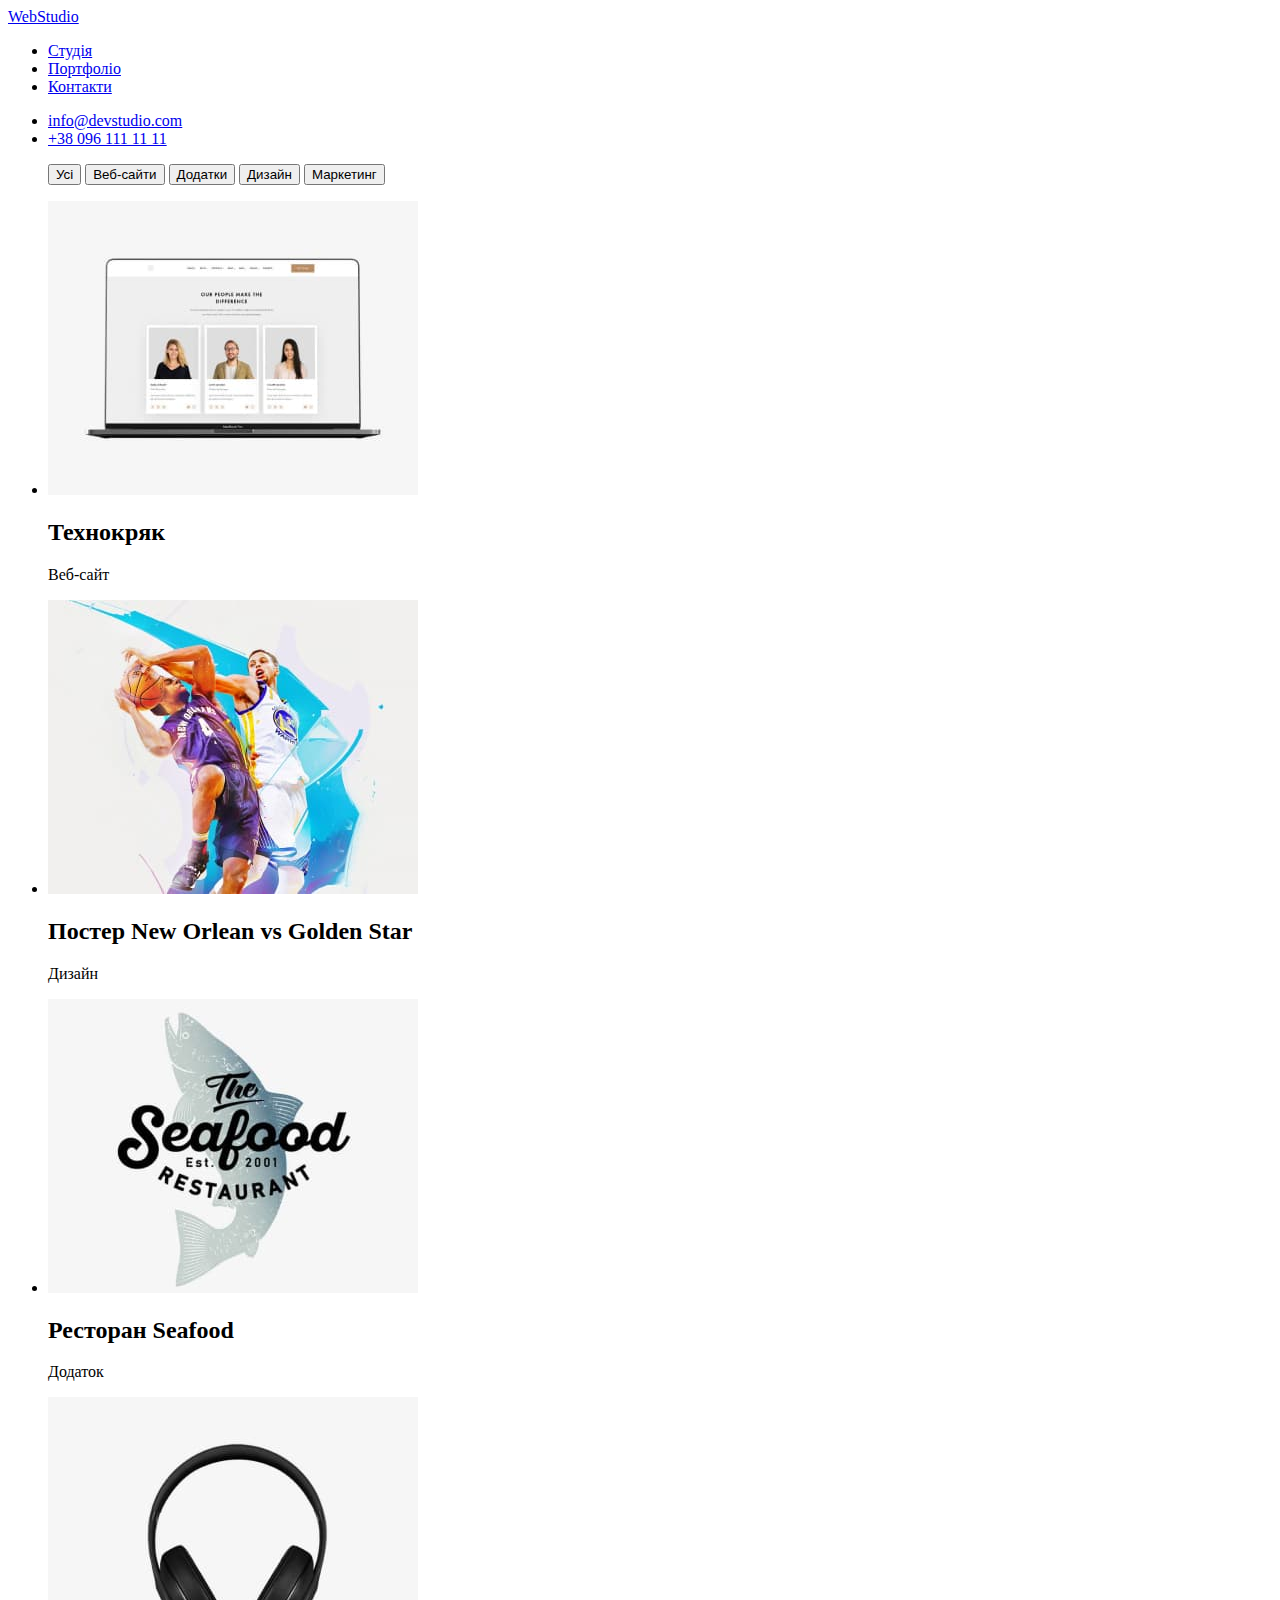
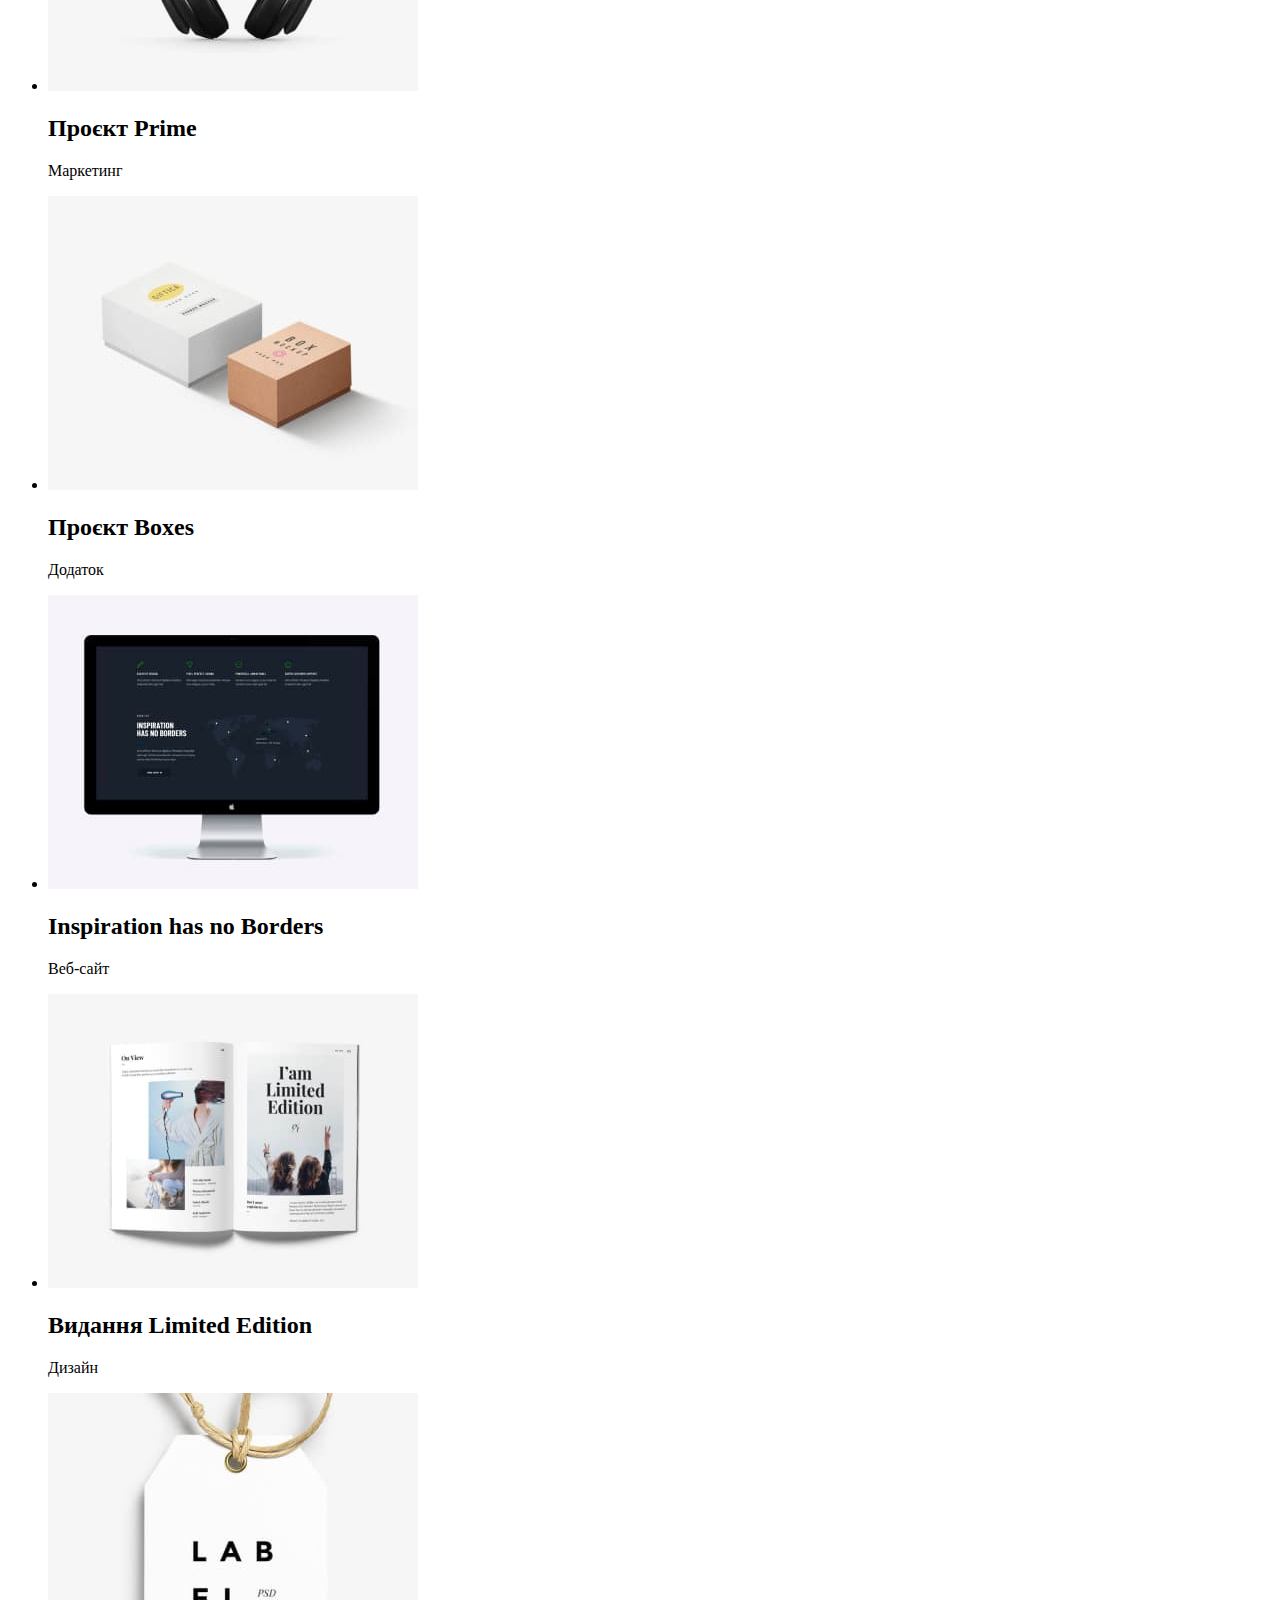
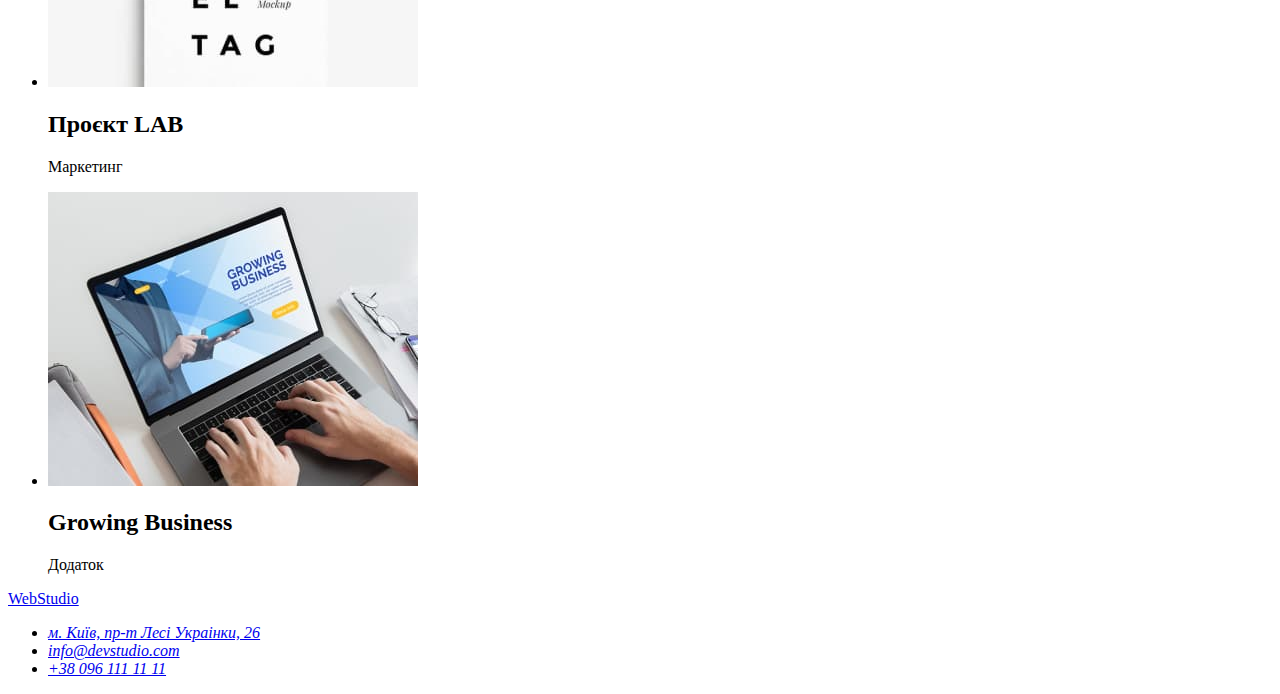
==== portfolio.html @ 35b51d45 "feat: add portfolio.html" ====
<!DOCTYPE html>
<html lang="UA">

<head>
    <meta charset="UTF-8" />
    <meta http-equiv="X-UA-Compatible" content="IE=edge" />
    <meta name="viewport" content="width=device-width, initial-scale=1.0" />
    <title>Портфоліо</title>
    <link rel="stylesheet" href="./.css/styles.css">
</head>

<body>
    <!-- Шапка сайту -->
    <header>
        <nav>
            <a href="./index.html">WebStudio</a>
            <ul>
                <li><a href="/">Студія</a></li>
                <li><a href="/">Портфоліо</a></li>
                <li><a href="/">Контакти</a></li>
            </ul>
        </nav>
        <ul>
            <li><a href="mailto:info@devstudio.com">info@devstudio.com</a></li>
            <li><a href="telto:+380961111111">+38 096 111 11 11</a></li>
        </ul>
    </header>

 <main>
 <ul>
    <button type="button">Усі</button>
    <button type="button">Веб-сайти</button>
    <button type="button">Додатки</button>
    <button type="button">Дизайн</button>
    <button type="button">Маркетинг</button>
 </ul>
<ul>
    <li><img src="./imges/technokryak.jpg" alt="">
        <h2>Технокряк</h2>
        <p>Веб-сайт</p>
    </li>
    <li><img src="./imges/neworlean.jpg" alt="">
        <h2>Постер New Orlean vs Golden Star</h2>
        <p>Дизайн</p>
    </li>
    <li><img src="./imges/seafood.jpg" alt="">
        <h2>Ресторан Seafood</h2>
        <p>Додаток</p>
    </li>
    <li><img src="./imges/prime.jpg" alt="">
        <h2>Проєкт Prime</h2>
        <p>Маркетинг</p>
    </li>
    <li><img src="./imges/boxes.jpg" alt="">
        <h2>Проєкт Boxes</h2>
        <p>Додаток</p>
    </li>
    <li><img src="./imges/inspiration.jpg" alt="">
        <h2>Inspiration has no Borders</h2>
        <p>Веб-сайт</p>
    </li>
    <li><img src="./imges/limitededition.jpg" alt="">
        <h2>Видання Limited Edition</h2>
        <p>Дизайн</p>
    </li>
    <li><img src="./imges/lab.jpg" alt="">
        <h2>Проєкт LAB</h2>
        <p>Маркетинг</p>
    </li>
    <li><img src="./imges/growingbusiness.jpg" alt="">
        <h2>Growing Business</h2>
        <p>Додаток</p>
    </li>
</ul>
</main>
    <footer>
        <a href="/">WebStudio</a>
        <address>
            <ul>
                <li><a href="https://goo.gl/maps/CPtrU1FHBa2aNyZL9" target="_blank" rel="noopener noreferrer nofollow">м.
                        Київ, пр-т Лесі Украінки, 26</a></li>
                <li><a href="mailto:info@devstudio.com">info@devstudio.com</a></li>
                <li><a href="telto:+380961111111">+38 096 111 11 11</a></li>
            </ul>
        </address>
    </footer>
</body>
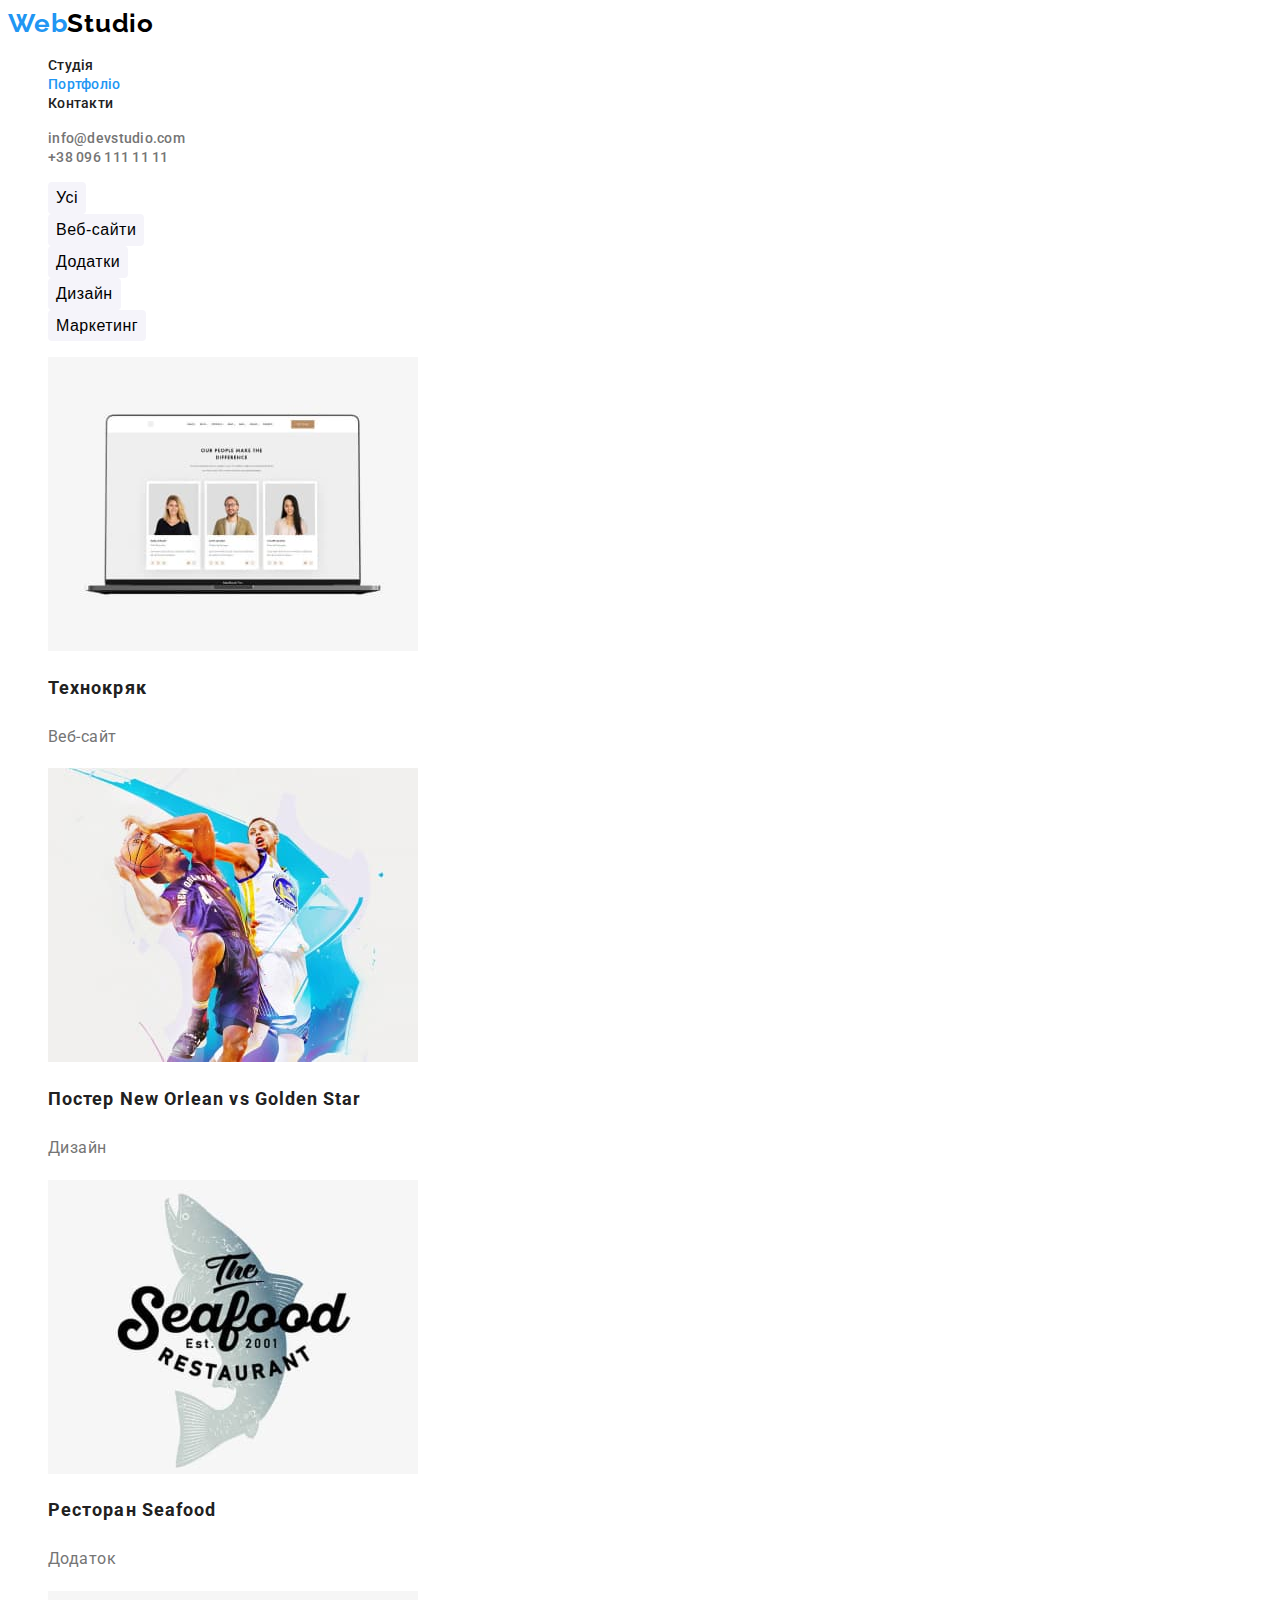
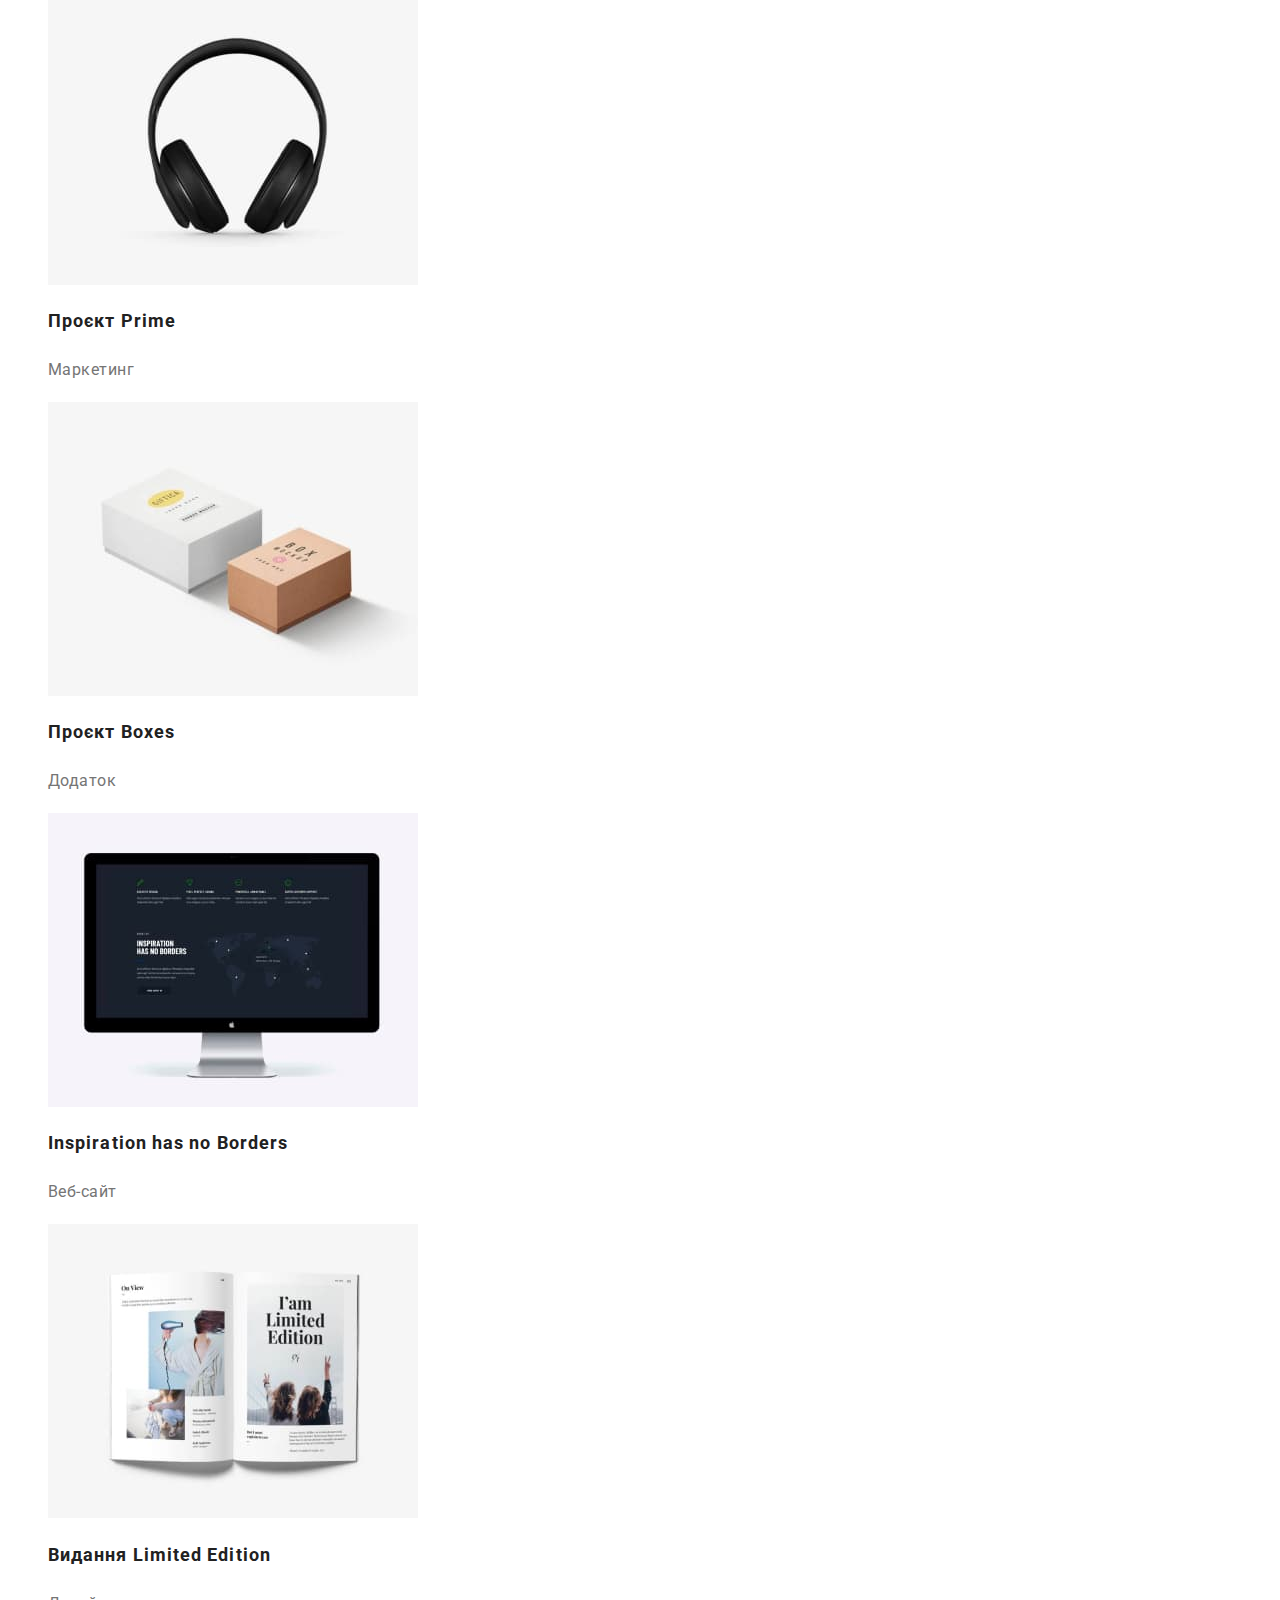
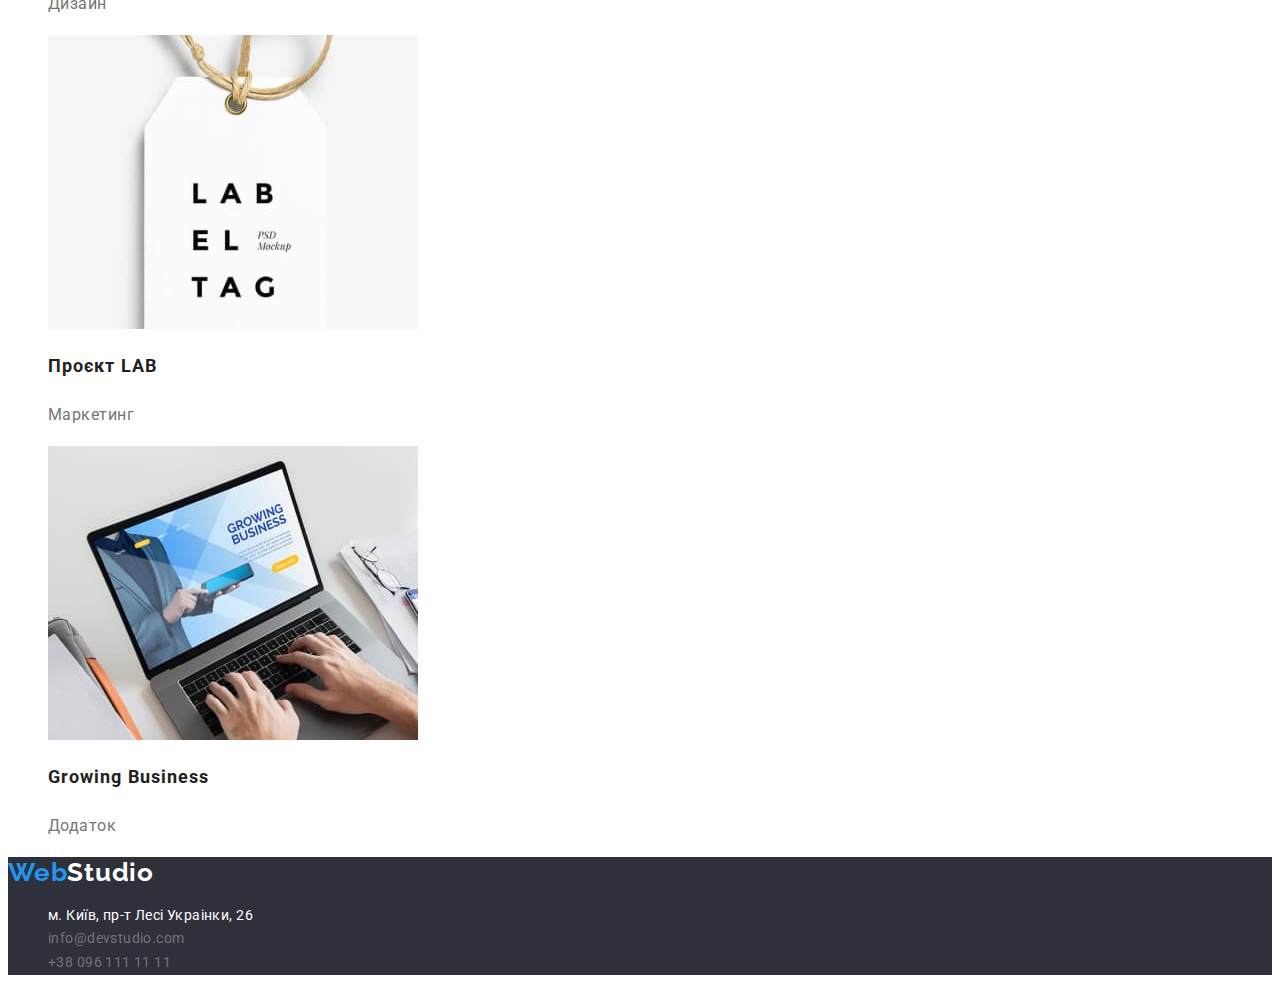
==== commit 9613379d: "feat: add styles.css" ====
--- a/portfolio.html
+++ b/portfolio.html
@@ -1,87 +1,97 @@
 <!DOCTYPE html>
-<html lang="UA">
+<html lang="UK">
 
 <head>
     <meta charset="UTF-8" />
     <meta http-equiv="X-UA-Compatible" content="IE=edge" />
     <meta name="viewport" content="width=device-width, initial-scale=1.0" />
-    <title>Портфоліо</title>
-    <link rel="stylesheet" href="./.css/styles.css">
+    <title>Wed Studio</title>
+    <link rel="preconnect" href="https://fonts.googleapis.com">
+    <link rel="preconnect" href="https://fonts.gstatic.com" crossorigin>
+    <link
+        href="https://fonts.googleapis.com/css2?family=Raleway:wght@700&family=Roboto:wght@400;500;700;900&display=swap"
+        rel="stylesheet">
+    <link rel="stylesheet" href="./css/styles.css" />
 </head>
 
 <body>
-    <!-- Шапка сайту -->
-    <header>
-        <nav>
-            <a href="./index.html">WebStudio</a>
-            <ul>
-                <li><a href="/">Студія</a></li>
-                <li><a href="/">Портфоліо</a></li>
-                <li><a href="/">Контакти</a></li>
-            </ul>
-        </nav>
-        <ul>
-            <li><a href="mailto:info@devstudio.com">info@devstudio.com</a></li>
-            <li><a href="telto:+380961111111">+38 096 111 11 11</a></li>
+
+<!-- Шапка сайту -->
+<header>
+    <nav class="nav-menu">
+        <a href="./index.html" class="logo-header"><span>Web</span>Studio</a>
+        <ul class="nav-list">
+            <li><a href="./index.html" class="studio">Студія</a></li>
+            <li><a href="./portfolio.html" class="portfolio current">Портфоліо</a></li>
+            <li><a href="/" class="contacts">Контакти</a></li>
         </ul>
-    </header>
+    </nav>
+    <ul class="header-address">
+        <li><a href="mailto:info@devstudio.com">info@devstudio.com</a></li>
+        <li><a href="telto:+380961111111">+38 096 111 11 11</a></li>
+    </ul>
+</header>
 
+<!-- Портфоліо -->
  <main>
- <ul>
-    <button type="button">Усі</button>
-    <button type="button">Веб-сайти</button>
-    <button type="button">Додатки</button>
-    <button type="button">Дизайн</button>
-    <button type="button">Маркетинг</button>
+ <ul class="portfolio-filter">
+    <li><button type="button">Усі</button></li>
+    <li><button type="button">Веб-сайти</button></li>
+    <li><button type="button">Додатки</button></li>
+    <li><button type="button">Дизайн</button></li>
+    <li><button type="button">Маркетинг</button></li>
  </ul>
-<ul>
-    <li><img src="./imges/technokryak.jpg" alt="">
+<ul class="portfolio-list">
+    <li><img src="./imges/technokryak.jpg" width="370" alt="Ноутбук з зображенням відкритої сторінки веб-сайту Технокряк">
         <h2>Технокряк</h2>
         <p>Веб-сайт</p>
     </li>
-    <li><img src="./imges/neworlean.jpg" alt="">
+    <li><img src="./imges/neworlean.jpg" width="370" alt="Постер New Orlean vs Golden Star">
         <h2>Постер New Orlean vs Golden Star</h2>
         <p>Дизайн</p>
     </li>
-    <li><img src="./imges/seafood.jpg" alt="">
+    <li><img src="./imges/seafood.jpg" width="370" alt="Емблема ресторану Seafood">
         <h2>Ресторан Seafood</h2>
         <p>Додаток</p>
     </li>
-    <li><img src="./imges/prime.jpg" alt="">
+    <li><img src="./imges/prime.jpg" width="370" alt="Накладні навушники">
         <h2>Проєкт Prime</h2>
         <p>Маркетинг</p>
     </li>
-    <li><img src="./imges/boxes.jpg" alt="">
+    <li><img src="./imges/boxes.jpg" width="370" alt="Зображення з двома коробками">
         <h2>Проєкт Boxes</h2>
         <p>Додаток</p>
     </li>
-    <li><img src="./imges/inspiration.jpg" alt="">
+    <li><img src="./imges/inspiration.jpg" width="370" alt="Монітор із зображенням відкритої сторінки веб-сайту Inspiration has no Borders">
         <h2>Inspiration has no Borders</h2>
         <p>Веб-сайт</p>
     </li>
-    <li><img src="./imges/limitededition.jpg" alt="">
+    <li><img src="./imges/limitededition.jpg" width="370" alt="Відкрита книга">
         <h2>Видання Limited Edition</h2>
         <p>Дизайн</p>
     </li>
-    <li><img src="./imges/lab.jpg" alt="">
+    <li><img src="./imges/lab.jpg" width="370" alt="Емблема LAB">
         <h2>Проєкт LAB</h2>
         <p>Маркетинг</p>
     </li>
-    <li><img src="./imges/growingbusiness.jpg" alt="">
+    <li><img src="./imges/growingbusiness.jpg" width="370" alt="Ноутбук з зображенням відкритого додатку Growing Business">
         <h2>Growing Business</h2>
         <p>Додаток</p>
     </li>
 </ul>
 </main>
-    <footer>
-        <a href="/">WebStudio</a>
-        <address>
-            <ul>
-                <li><a href="https://goo.gl/maps/CPtrU1FHBa2aNyZL9" target="_blank" rel="noopener noreferrer nofollow">м.
-                        Київ, пр-т Лесі Украінки, 26</a></li>
-                <li><a href="mailto:info@devstudio.com">info@devstudio.com</a></li>
-                <li><a href="telto:+380961111111">+38 096 111 11 11</a></li>
-            </ul>
-        </address>
-    </footer>
+
+<!-- Підвал -->
+<footer>
+    <a href="/" class="logo-footer"><span>Web</span>Studio</a>
+    <address class="footer-address">
+        <ul>
+            <li><a href="https://goo.gl/maps/CPtrU1FHBa2aNyZL9" target="_blank" rel="noopener noreferrer nofollow">м.
+                    Київ, пр-т Лесі Украінки, 26</a></li>
+            <li><a href="mailto:info@devstudio.com" class="mail">info@devstudio.com</a></li>
+            <li><a href="telto:+380961111111" class="tel">+38 096 111 11 11</a></li>
+        </ul>
+    </address>
+</footer>
+
 </body>--- a/css/styles.css
+++ b/css/styles.css
@@ -0,0 +1,258 @@
+:root {
+        --heading-color: rgba(33, 33, 33, 1);
+        --content-color: rgba(117, 117, 117, 1);
+        --dark-background: rgba(47, 48, 58, 1);
+        --light-background: rgba(245, 244, 250, 1);
+        --interactive-color: rgba(33, 150, 243, 1);
+}
+
+
+body {
+font-family: 'Roboto', sans-serif;
+color: var(--content-color);
+}
+
+li {
+list-style-type: none;
+}
+
+a {
+text-decoration: none;
+}
+
+/* Шапка */
+
+.logo-header {
+   color: rgba(0, 0, 0, 1);
+
+    font-family: 'Raleway';
+
+    font-weight: 700;
+    font-size: 26px;
+    line-height: 1.19;
+
+    letter-spacing: 0.03em;
+}
+
+.logo-header span {
+    color: var(--interactive-color);
+}
+
+.nav-list a{
+    color: var(--heading-color);
+ 
+    font-weight: 500;
+    font-size: 14px;
+    line-height: 1.14;
+
+    letter-spacing: 0.02em;
+}
+
+.nav-list a:hover,
+.nav-list a:focus,
+.header-address a:hover,
+.header-address a:focus,
+.nav-list .current {
+    color: var(--interactive-color);
+}
+
+.header-address a{
+    color: var(--content-color);
+
+    font-weight: 500;
+    font-size: 14px;
+    line-height: 1.14;
+
+    letter-spacing: 0.02em;
+}
+
+/* Герой */
+
+.hero {
+    background-color: var(--dark-background);
+}
+
+.hero-heading {
+    color: rgba(255, 255, 255, 1);
+
+    font-weight: 900;
+    font-size: 44px;
+    line-height: 1.36;
+    
+    text-align: center;
+    letter-spacing: 0.06em;
+    text-transform: uppercase;
+}
+
+.hero-btn {
+    color: rgba(255, 255, 255, 1);
+    background-color: var(--interactive-color);
+    box-shadow: 0px 4px 4px rgba(0, 0, 0, 0.15);
+    border-radius: 4px;
+
+    font-weight: 700;
+    font-size: 16px;
+    line-height: 1.88;
+    
+    display: flex;
+    align-items: center;
+    text-align: center;
+    letter-spacing: 0.06em;
+
+    cursor: pointer;
+}
+
+/* Особливості */
+
+.features h3 {
+    color: var(--heading-color);
+
+    font-weight: 700;
+    font-size: 14px;
+    line-height: 1.4;
+
+    letter-spacing: 0.03em;
+    text-transform: uppercase;
+}
+
+.features p {
+    font-size: 14px;
+    line-height: 1.71;
+  
+    letter-spacing: 0.03em;
+}
+
+/* Чим ми займаємось */
+
+.working h2 {
+    color: var(--heading-color);
+
+    font-size: 36px;
+    line-height: 1.17;
+
+    text-align: center;
+    letter-spacing: 0.03em;
+}
+
+/* Наша команда */
+
+.team {
+    background-color: var(--light-background);
+}
+
+.team h2 {
+    color: var(--heading-color);
+
+    font-size: 36px;
+    line-height: 1.17;
+
+    text-align: center;
+    letter-spacing: 0.03em;
+}
+
+.team h3 {
+    color: var(--heading-color);
+
+    font-weight: 500;
+    font-size: 16px;
+    line-height: 1.188;
+
+    text-align: center;
+    letter-spacing: 0.03em;
+}
+
+.team p {
+    font-size: 16px;
+    line-height: 1.188;
+
+    text-align: center;
+    letter-spacing: 0.03em;
+}
+
+/* Портфоліо */
+
+.portfolio-filter button {
+    background-color: var(--light-background);
+    border-radius: 4px;
+    border-color: transparent;
+
+    font-weight: 500;
+    font-size: 16px;
+    line-height: 1.62;
+    
+    text-align: center;
+    letter-spacing: 0.03em;
+
+    cursor: pointer;
+}
+
+.portfolio-filter button:hover,
+.portfolio-filter button:focus {
+    background-color: var(--interactive-color);
+}
+
+.portfolio-list h2 {
+    color: rgba(33, 33, 33, 1);
+
+    font-size: 18px;
+    line-height: 2;
+
+    letter-spacing: 0.06em;
+}
+
+.portfolio-list p {
+
+    font-size: 16px;
+    line-height: 1.88;
+    
+    letter-spacing: 0.03em;
+}
+
+/* Підвал */
+
+footer {
+    background-color: var(--dark-background);
+}
+
+.logo-footer {
+    color: rgba(255, 255, 255, 1);
+
+    font-family: 'Raleway';
+    font-weight: 700;
+    font-size: 26px;
+    line-height: 1.19;
+
+    letter-spacing: 0.03em;
+}
+
+.logo-footer span {
+    color: var(--interactive-color);
+}
+
+.footer-address [href*="https"]  {
+    color: rgba(255, 255, 255, 1);
+
+    font-style: normal;
+    font-size: 14px;
+    line-height: 1.71;
+
+    letter-spacing: 0.03em;
+}
+
+.footer-address [href*="mailto"],
+.footer-address [href*="telto"] {
+    color: var(--content-color);
+
+    font-style: normal;
+    font-size: 14px;
+    line-height: 1.71;
+
+    letter-spacing: 0.03em;
+}
+
+.footer-address [href*="mailto"]:hover,
+.footer-address [href*="mailto"]:focus,
+.footer-address [href*="telto"]:hover,
+.footer-address [href*="telto"]:focus {
+    color: var(--interactive-color);
+}
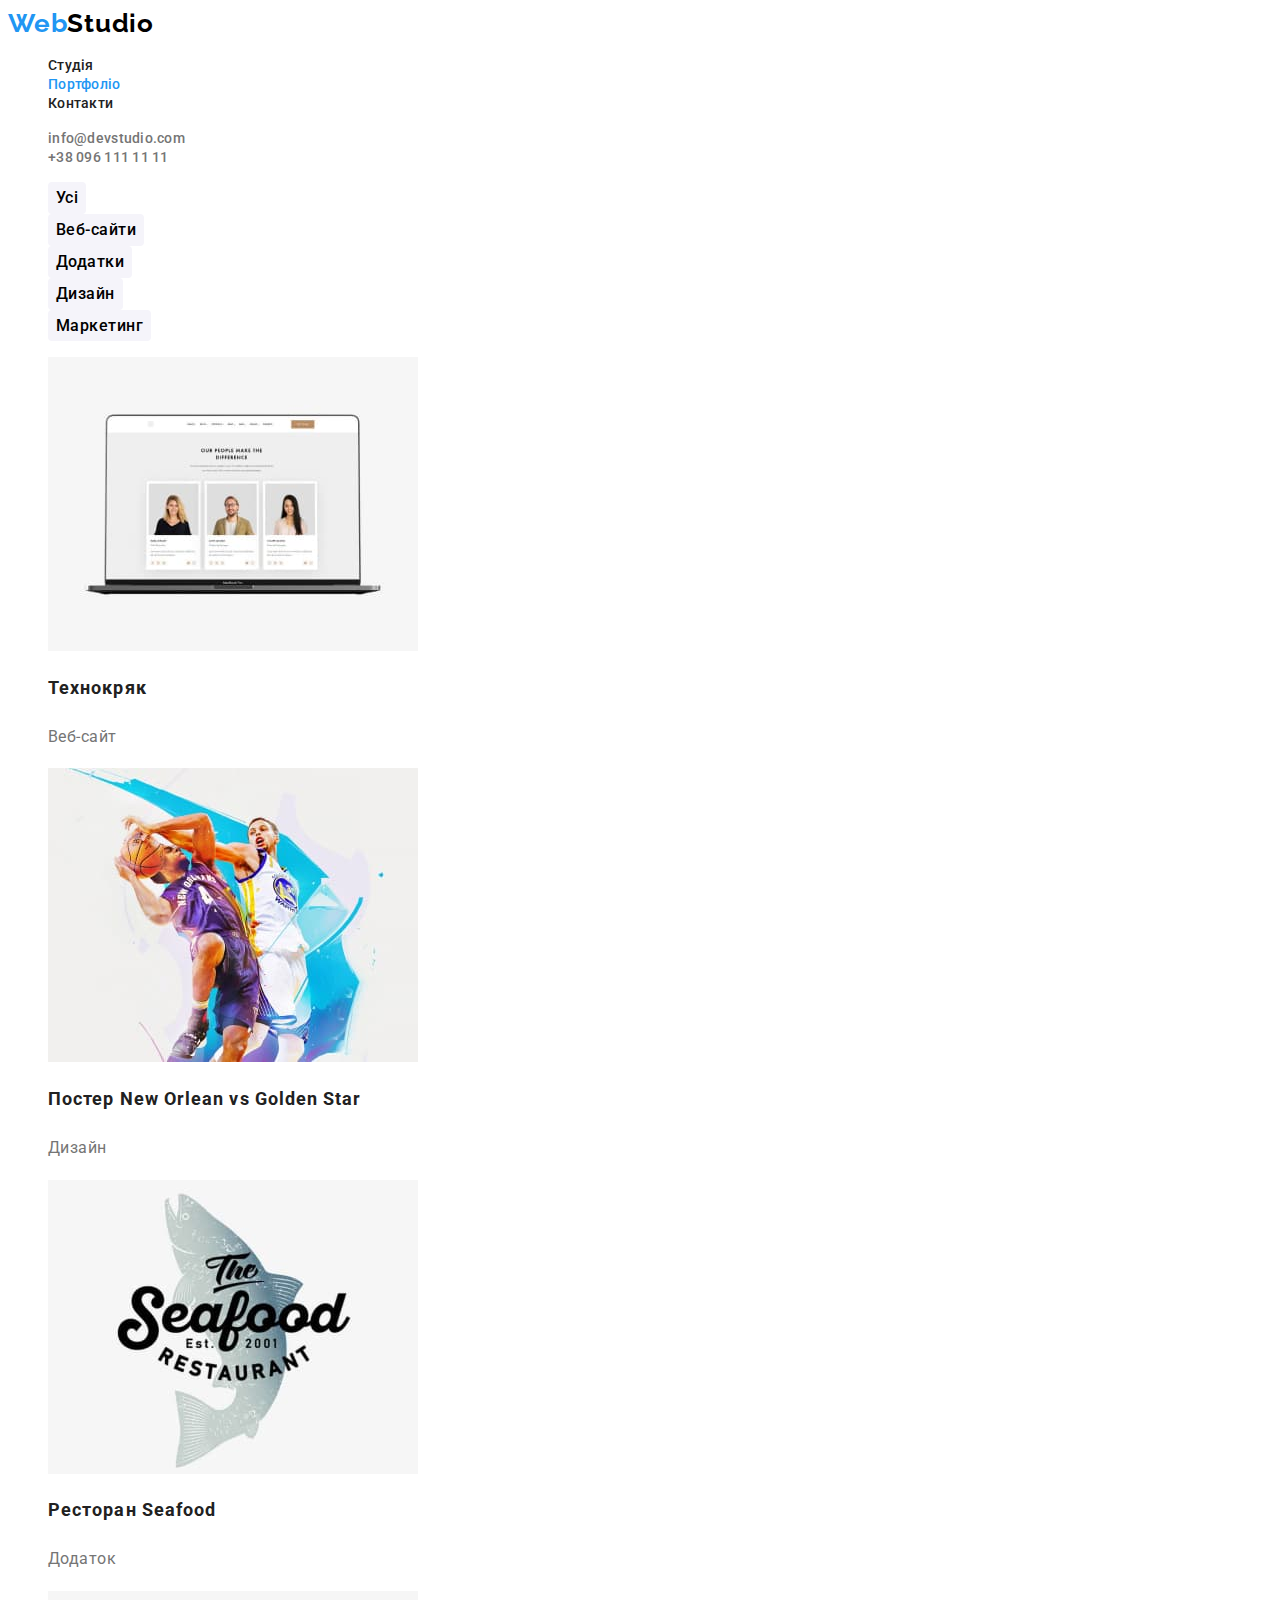
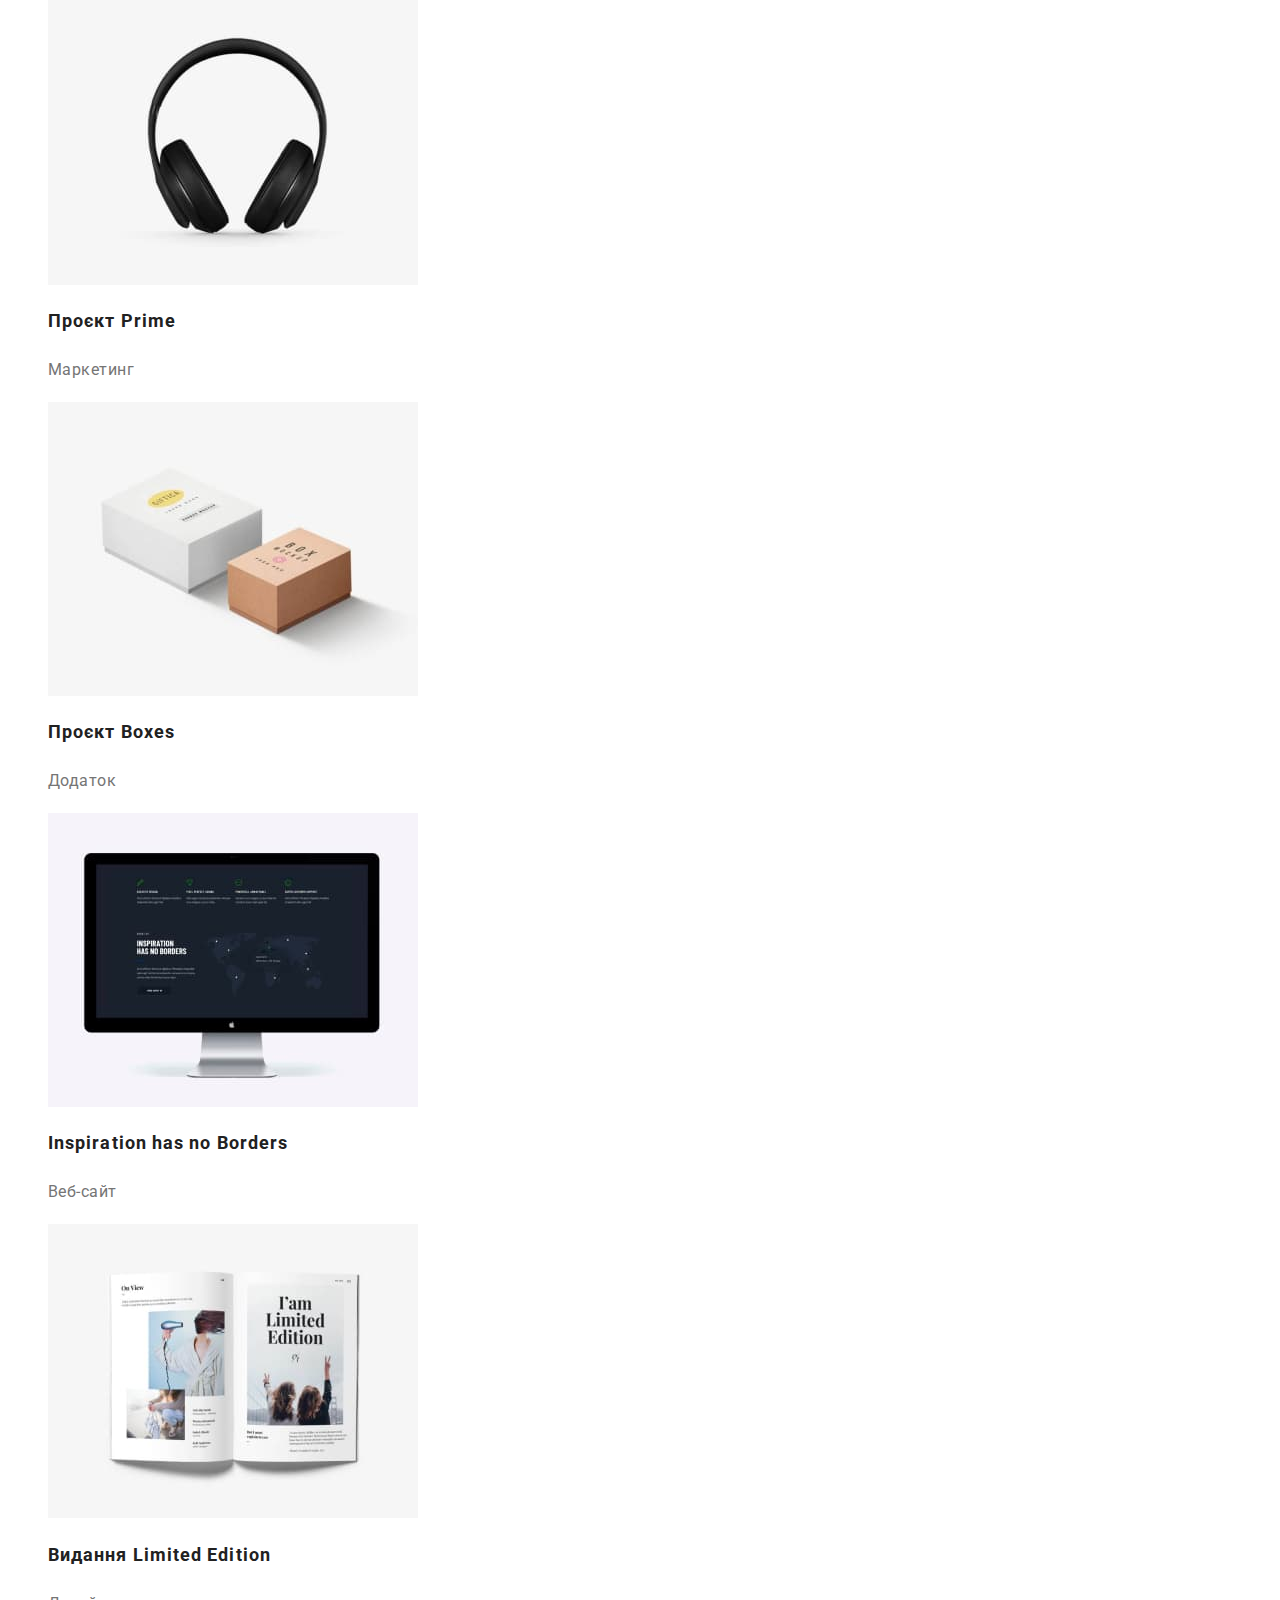
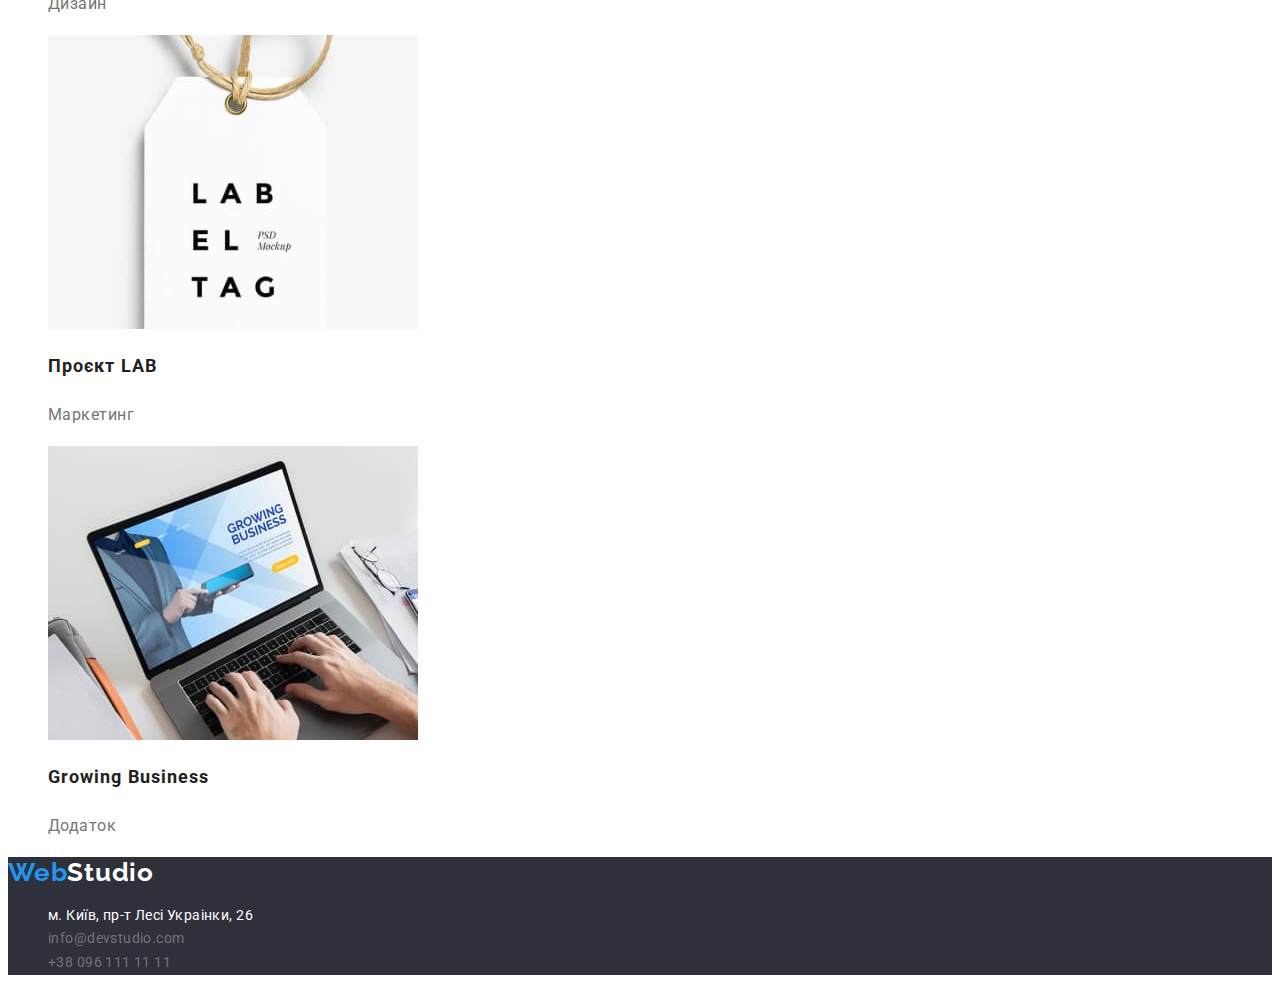
==== commit 12b7f859: "fix: mentors remarks" ====
--- a/portfolio.html
+++ b/portfolio.html
@@ -1,97 +1,150 @@
 <!DOCTYPE html>
 <html lang="UK">
-
-<head>
+  <head>
     <meta charset="UTF-8" />
     <meta http-equiv="X-UA-Compatible" content="IE=edge" />
     <meta name="viewport" content="width=device-width, initial-scale=1.0" />
     <title>Wed Studio</title>
-    <link rel="preconnect" href="https://fonts.googleapis.com">
-    <link rel="preconnect" href="https://fonts.gstatic.com" crossorigin>
+    <link rel="preconnect" href="https://fonts.googleapis.com" />
+    <link rel="preconnect" href="https://fonts.gstatic.com" crossorigin />
     <link
-        href="https://fonts.googleapis.com/css2?family=Raleway:wght@700&family=Roboto:wght@400;500;700;900&display=swap"
-        rel="stylesheet">
+      href="https://fonts.googleapis.com/css2?family=Raleway:wght@700&family=Roboto:wght@400;500;700;900&display=swap"
+      rel="stylesheet"
+    />
     <link rel="stylesheet" href="./css/styles.css" />
-</head>
+  </head>
 
-<body>
-
-<!-- Шапка сайту -->
-<header>
-    <nav class="nav-menu">
+  <body>
+    <!-- Шапка сайту -->
+    <header>
+      <nav class="nav-menu">
         <a href="./index.html" class="logo-header"><span>Web</span>Studio</a>
         <ul class="nav-list">
-            <li><a href="./index.html" class="studio">Студія</a></li>
-            <li><a href="./portfolio.html" class="portfolio current">Портфоліо</a></li>
-            <li><a href="/" class="contacts">Контакти</a></li>
+          <li><a href="./index.html" class="studio">Студія</a></li>
+          <li>
+            <a href="./portfolio.html" class="portfolio current">Портфоліо</a>
+          </li>
+          <li><a href="/" class="contacts">Контакти</a></li>
         </ul>
-    </nav>
-    <ul class="header-address">
+      </nav>
+      <ul class="header-address">
         <li><a href="mailto:info@devstudio.com">info@devstudio.com</a></li>
         <li><a href="telto:+380961111111">+38 096 111 11 11</a></li>
-    </ul>
-</header>
+      </ul>
+    </header>
 
-<!-- Портфоліо -->
- <main>
- <ul class="portfolio-filter">
-    <li><button type="button">Усі</button></li>
-    <li><button type="button">Веб-сайти</button></li>
-    <li><button type="button">Додатки</button></li>
-    <li><button type="button">Дизайн</button></li>
-    <li><button type="button">Маркетинг</button></li>
- </ul>
-<ul class="portfolio-list">
-    <li><img src="./imges/technokryak.jpg" width="370" alt="Ноутбук з зображенням відкритої сторінки веб-сайту Технокряк">
-        <h2>Технокряк</h2>
-        <p>Веб-сайт</p>
-    </li>
-    <li><img src="./imges/neworlean.jpg" width="370" alt="Постер New Orlean vs Golden Star">
-        <h2>Постер New Orlean vs Golden Star</h2>
-        <p>Дизайн</p>
-    </li>
-    <li><img src="./imges/seafood.jpg" width="370" alt="Емблема ресторану Seafood">
-        <h2>Ресторан Seafood</h2>
-        <p>Додаток</p>
-    </li>
-    <li><img src="./imges/prime.jpg" width="370" alt="Накладні навушники">
-        <h2>Проєкт Prime</h2>
-        <p>Маркетинг</p>
-    </li>
-    <li><img src="./imges/boxes.jpg" width="370" alt="Зображення з двома коробками">
-        <h2>Проєкт Boxes</h2>
-        <p>Додаток</p>
-    </li>
-    <li><img src="./imges/inspiration.jpg" width="370" alt="Монітор із зображенням відкритої сторінки веб-сайту Inspiration has no Borders">
-        <h2>Inspiration has no Borders</h2>
-        <p>Веб-сайт</p>
-    </li>
-    <li><img src="./imges/limitededition.jpg" width="370" alt="Відкрита книга">
-        <h2>Видання Limited Edition</h2>
-        <p>Дизайн</p>
-    </li>
-    <li><img src="./imges/lab.jpg" width="370" alt="Емблема LAB">
-        <h2>Проєкт LAB</h2>
-        <p>Маркетинг</p>
-    </li>
-    <li><img src="./imges/growingbusiness.jpg" width="370" alt="Ноутбук з зображенням відкритого додатку Growing Business">
-        <h2>Growing Business</h2>
-        <p>Додаток</p>
-    </li>
-</ul>
-</main>
+    <!-- Портфоліо -->
+    <main>
+      <section>
+        <h1 class="portfolio-heading">Портфоліо</h1>
+      <ul class="portfolio-filter">
+        <li><button type="button">Усі</button></li>
+        <li><button type="button">Веб-сайти</button></li>
+        <li><button type="button">Додатки</button></li>
+        <li><button type="button">Дизайн</button></li>
+        <li><button type="button">Маркетинг</button></li>
+      </ul>
+      <ul class="portfolio-list">
+        <li>
+          <img
+            src="./imges/technokryak.jpg"
+            width="370"
+            alt="Ноутбук з зображенням відкритої сторінки веб-сайту Технокряк"
+          />
+          <h2>Технокряк</h2>
+          <p>Веб-сайт</p>
+        </li>
+        <li>
+          <img
+            src="./imges/neworlean.jpg"
+            width="370"
+            alt="Постер New Orlean vs Golden Star"
+          />
+          <h2>Постер New Orlean vs Golden Star</h2>
+          <p>Дизайн</p>
+        </li>
+        <li>
+          <img
+            src="./imges/seafood.jpg"
+            width="370"
+            alt="Емблема ресторану Seafood"
+          />
+          <h2>Ресторан Seafood</h2>
+          <p>Додаток</p>
+        </li>
+        <li>
+          <img src="./imges/prime.jpg" width="370" alt="Накладні навушники" />
+          <h2>Проєкт Prime</h2>
+          <p>Маркетинг</p>
+        </li>
+        <li>
+          <img
+            src="./imges/boxes.jpg"
+            width="370"
+            alt="Зображення з двома коробками"
+          />
+          <h2>Проєкт Boxes</h2>
+          <p>Додаток</p>
+        </li>
+        <li>
+          <img
+            src="./imges/inspiration.jpg"
+            width="370"
+            alt="Монітор із зображенням відкритої сторінки веб-сайту Inspiration has no Borders"
+          />
+          <h2>Inspiration has no Borders</h2>
+          <p>Веб-сайт</p>
+        </li>
+        <li>
+          <img
+            src="./imges/limitededition.jpg"
+            width="370"
+            alt="Відкрита книга"
+          />
+          <h2>Видання Limited Edition</h2>
+          <p>Дизайн</p>
+        </li>
+        <li>
+          <img src="./imges/lab.jpg" width="370" alt="Емблема LAB" />
+          <h2>Проєкт LAB</h2>
+          <p>Маркетинг</p>
+        </li>
+        <li>
+          <img
+            src="./imges/growingbusiness.jpg"
+            width="370"
+            alt="Ноутбук з зображенням відкритого додатку Growing Business"
+          />
+          <h2>Growing Business</h2>
+          <p>Додаток</p>
+        </li>
+      </ul>
+      </section>
+    </main>
 
-<!-- Підвал -->
-<footer>
-    <a href="/" class="logo-footer"><span>Web</span>Studio</a>
-    <address class="footer-address">
+    <!-- Підвал -->
+    <footer>
+      <a href="/" class="logo-footer"><span>Web</span>Studio</a>
+      <address class="footer-address">
         <ul>
-            <li><a href="https://goo.gl/maps/CPtrU1FHBa2aNyZL9" target="_blank" rel="noopener noreferrer nofollow">м.
-                    Київ, пр-т Лесі Украінки, 26</a></li>
-            <li><a href="mailto:info@devstudio.com" class="mail">info@devstudio.com</a></li>
-            <li><a href="telto:+380961111111" class="tel">+38 096 111 11 11</a></li>
+          <li>
+            <a
+              href="https://goo.gl/maps/CPtrU1FHBa2aNyZL9"
+              target="_blank"
+              rel="noopener noreferrer nofollow"
+              >м. Київ, пр-т Лесі Украінки, 26</a
+            >
+          </li>
+          <li>
+            <a href="mailto:info@devstudio.com" class="mail"
+              >info@devstudio.com</a
+            >
+          </li>
+          <li>
+            <a href="telto:+380961111111" class="tel">+38 096 111 11 11</a>
+          </li>
         </ul>
-    </address>
-</footer>
-
-</body>+      </address>
+    </footer>
+  </body>
+</html>
--- a/css/styles.css
+++ b/css/styles.css
@@ -1,51 +1,50 @@
 :root {
-        --heading-color: rgba(33, 33, 33, 1);
-        --content-color: rgba(117, 117, 117, 1);
-        --dark-background: rgba(47, 48, 58, 1);
-        --light-background: rgba(245, 244, 250, 1);
-        --interactive-color: rgba(33, 150, 243, 1);
-}
-
+  --heading-color: rgba(33, 33, 33, 1);
+  --content-color: rgba(117, 117, 117, 1);
+  --dark-background: rgba(47, 48, 58, 1);
+  --light-background: rgba(245, 244, 250, 1);
+  --interactive-color: rgba(33, 150, 243, 1);
+}
 
 body {
-font-family: 'Roboto', sans-serif;
-color: var(--content-color);
+  font-family: "Roboto", sans-serif;
+  color: var(--content-color);
 }
 
 li {
-list-style-type: none;
+  list-style-type: none;
 }
 
 a {
-text-decoration: none;
+  text-decoration: none;
 }
 
 /* Шапка */
 
 .logo-header {
-   color: rgba(0, 0, 0, 1);
-
-    font-family: 'Raleway';
-
-    font-weight: 700;
-    font-size: 26px;
-    line-height: 1.19;
-
-    letter-spacing: 0.03em;
+  color: rgba(0, 0, 0, 1);
+
+  font-family: "Raleway";
+
+  font-weight: 700;
+  font-size: 26px;
+  line-height: 1.19;
+
+  letter-spacing: 0.03em;
 }
 
 .logo-header span {
-    color: var(--interactive-color);
-}
-
-.nav-list a{
-    color: var(--heading-color);
- 
-    font-weight: 500;
-    font-size: 14px;
-    line-height: 1.14;
-
-    letter-spacing: 0.02em;
+  color: var(--interactive-color);
+}
+
+.nav-list a {
+  color: var(--heading-color);
+
+  font-weight: 500;
+  font-size: 14px;
+  line-height: 1.14;
+
+  letter-spacing: 0.02em;
 }
 
 .nav-list a:hover,
@@ -53,206 +52,216 @@
 .header-address a:hover,
 .header-address a:focus,
 .nav-list .current {
-    color: var(--interactive-color);
-}
-
-.header-address a{
-    color: var(--content-color);
-
-    font-weight: 500;
-    font-size: 14px;
-    line-height: 1.14;
-
-    letter-spacing: 0.02em;
+  color: var(--interactive-color);
+}
+
+.header-address a {
+  color: var(--content-color);
+
+  font-weight: 500;
+  font-size: 14px;
+  line-height: 1.14;
+
+  letter-spacing: 0.02em;
 }
 
 /* Герой */
 
 .hero {
-    background-color: var(--dark-background);
+  background-color: var(--dark-background);
 }
 
 .hero-heading {
-    color: rgba(255, 255, 255, 1);
-
-    font-weight: 900;
-    font-size: 44px;
-    line-height: 1.36;
-    
-    text-align: center;
-    letter-spacing: 0.06em;
-    text-transform: uppercase;
+  color: rgba(255, 255, 255, 1);
+
+  font-weight: 900;
+  font-size: 44px;
+  line-height: 1.36;
+
+  text-align: center;
+  letter-spacing: 0.06em;
+  text-transform: uppercase;
 }
 
 .hero-btn {
-    color: rgba(255, 255, 255, 1);
-    background-color: var(--interactive-color);
-    box-shadow: 0px 4px 4px rgba(0, 0, 0, 0.15);
-    border-radius: 4px;
-
-    font-weight: 700;
-    font-size: 16px;
-    line-height: 1.88;
-    
-    display: flex;
-    align-items: center;
-    text-align: center;
-    letter-spacing: 0.06em;
-
-    cursor: pointer;
+  color: rgba(255, 255, 255, 1);
+  background-color: var(--interactive-color);
+  
+  border-radius: 4px;
+
+  font-weight: 700;
+  font-size: 16px;
+  line-height: 1.88;
+
+  display: flex;
+  align-items: center;
+  text-align: center;
+  letter-spacing: 0.06em;
+
+  cursor: pointer;
+}
+
+.hero-btn:hover {
+background-color: #188CE8;
+filter: drop-shadow(0px 4px 4px rgba(0, 0, 0, 0.25));
 }
 
 /* Особливості */
 
 .features h3 {
-    color: var(--heading-color);
-
-    font-weight: 700;
-    font-size: 14px;
-    line-height: 1.4;
-
-    letter-spacing: 0.03em;
-    text-transform: uppercase;
+  color: var(--heading-color);
+
+  font-weight: 700;
+  font-size: 14px;
+  line-height: 1.4;
+
+  letter-spacing: 0.03em;
+  text-transform: uppercase;
 }
 
 .features p {
-    font-size: 14px;
-    line-height: 1.71;
-  
-    letter-spacing: 0.03em;
+  font-size: 14px;
+  line-height: 1.71;
+
+  letter-spacing: 0.03em;
 }
 
 /* Чим ми займаємось */
 
 .working h2 {
-    color: var(--heading-color);
-
-    font-size: 36px;
-    line-height: 1.17;
-
-    text-align: center;
-    letter-spacing: 0.03em;
+  color: var(--heading-color);
+
+  font-size: 36px;
+  line-height: 1.17;
+
+  text-align: center;
+  letter-spacing: 0.03em;
 }
 
 /* Наша команда */
 
 .team {
-    background-color: var(--light-background);
+  background-color: var(--light-background);
 }
 
 .team h2 {
-    color: var(--heading-color);
-
-    font-size: 36px;
-    line-height: 1.17;
-
-    text-align: center;
-    letter-spacing: 0.03em;
+  color: var(--heading-color);
+
+  font-size: 36px;
+  line-height: 1.17;
+
+  text-align: center;
+  letter-spacing: 0.03em;
 }
 
 .team h3 {
-    color: var(--heading-color);
-
-    font-weight: 500;
-    font-size: 16px;
-    line-height: 1.188;
-
-    text-align: center;
-    letter-spacing: 0.03em;
+  color: var(--heading-color);
+
+  font-weight: 500;
+  font-size: 16px;
+  line-height: 1.188;
+
+  text-align: center;
+  letter-spacing: 0.03em;
 }
 
 .team p {
-    font-size: 16px;
-    line-height: 1.188;
-
-    text-align: center;
-    letter-spacing: 0.03em;
+  font-size: 16px;
+  line-height: 1.188;
+
+  text-align: center;
+  letter-spacing: 0.03em;
 }
 
 /* Портфоліо */
 
+.portfolio-heading {
+  display: none;
+}
+
 .portfolio-filter button {
-    background-color: var(--light-background);
-    border-radius: 4px;
-    border-color: transparent;
-
-    font-weight: 500;
-    font-size: 16px;
-    line-height: 1.62;
-    
-    text-align: center;
-    letter-spacing: 0.03em;
-
-    cursor: pointer;
+  background-color: var(--light-background);
+  border-radius: 4px;
+  border-color: transparent;
+
+  font-family: inherit;
+  font-weight: 500;
+  font-size: 16px;
+  line-height: 1.62;
+
+  text-align: center;
+  letter-spacing: 0.03em;
+
+  cursor: pointer;
 }
 
 .portfolio-filter button:hover,
 .portfolio-filter button:focus {
-    background-color: var(--interactive-color);
+  background-color: var(--interactive-color);
+  color: rgba(255, 255, 255, 1);
 }
 
 .portfolio-list h2 {
-    color: rgba(33, 33, 33, 1);
-
-    font-size: 18px;
-    line-height: 2;
-
-    letter-spacing: 0.06em;
+  color: rgba(33, 33, 33, 1);
+
+  font-size: 18px;
+  line-height: 2;
+
+  letter-spacing: 0.06em;
 }
 
 .portfolio-list p {
-
-    font-size: 16px;
-    line-height: 1.88;
-    
-    letter-spacing: 0.03em;
+  font-size: 16px;
+  line-height: 1.88;
+
+  letter-spacing: 0.03em;
 }
 
 /* Підвал */
 
 footer {
-    background-color: var(--dark-background);
+  background-color: var(--dark-background);
 }
 
 .logo-footer {
-    color: rgba(255, 255, 255, 1);
-
-    font-family: 'Raleway';
-    font-weight: 700;
-    font-size: 26px;
-    line-height: 1.19;
-
-    letter-spacing: 0.03em;
+  color: rgba(255, 255, 255, 1);
+
+  font-family: "Raleway";
+  font-weight: 700;
+  font-size: 26px;
+  line-height: 1.19;
+
+  letter-spacing: 0.03em;
 }
 
 .logo-footer span {
-    color: var(--interactive-color);
-}
-
-.footer-address [href*="https"]  {
-    color: rgba(255, 255, 255, 1);
-
-    font-style: normal;
-    font-size: 14px;
-    line-height: 1.71;
-
-    letter-spacing: 0.03em;
+  color: var(--interactive-color);
+}
+
+.footer-address [href*="https"] {
+  color: rgba(255, 255, 255, 1);
+
+  font-style: normal;
+  font-size: 14px;
+  line-height: 1.71;
+
+  letter-spacing: 0.03em;
 }
 
 .footer-address [href*="mailto"],
 .footer-address [href*="telto"] {
-    color: var(--content-color);
-
-    font-style: normal;
-    font-size: 14px;
-    line-height: 1.71;
-
-    letter-spacing: 0.03em;
+  color: var(--content-color);
+
+  font-style: normal;
+  font-size: 14px;
+  line-height: 1.71;
+
+  letter-spacing: 0.03em;
 }
 
 .footer-address [href*="mailto"]:hover,
 .footer-address [href*="mailto"]:focus,
 .footer-address [href*="telto"]:hover,
 .footer-address [href*="telto"]:focus {
-    color: var(--interactive-color);
-}
+  color: var(--interactive-color);
+}
